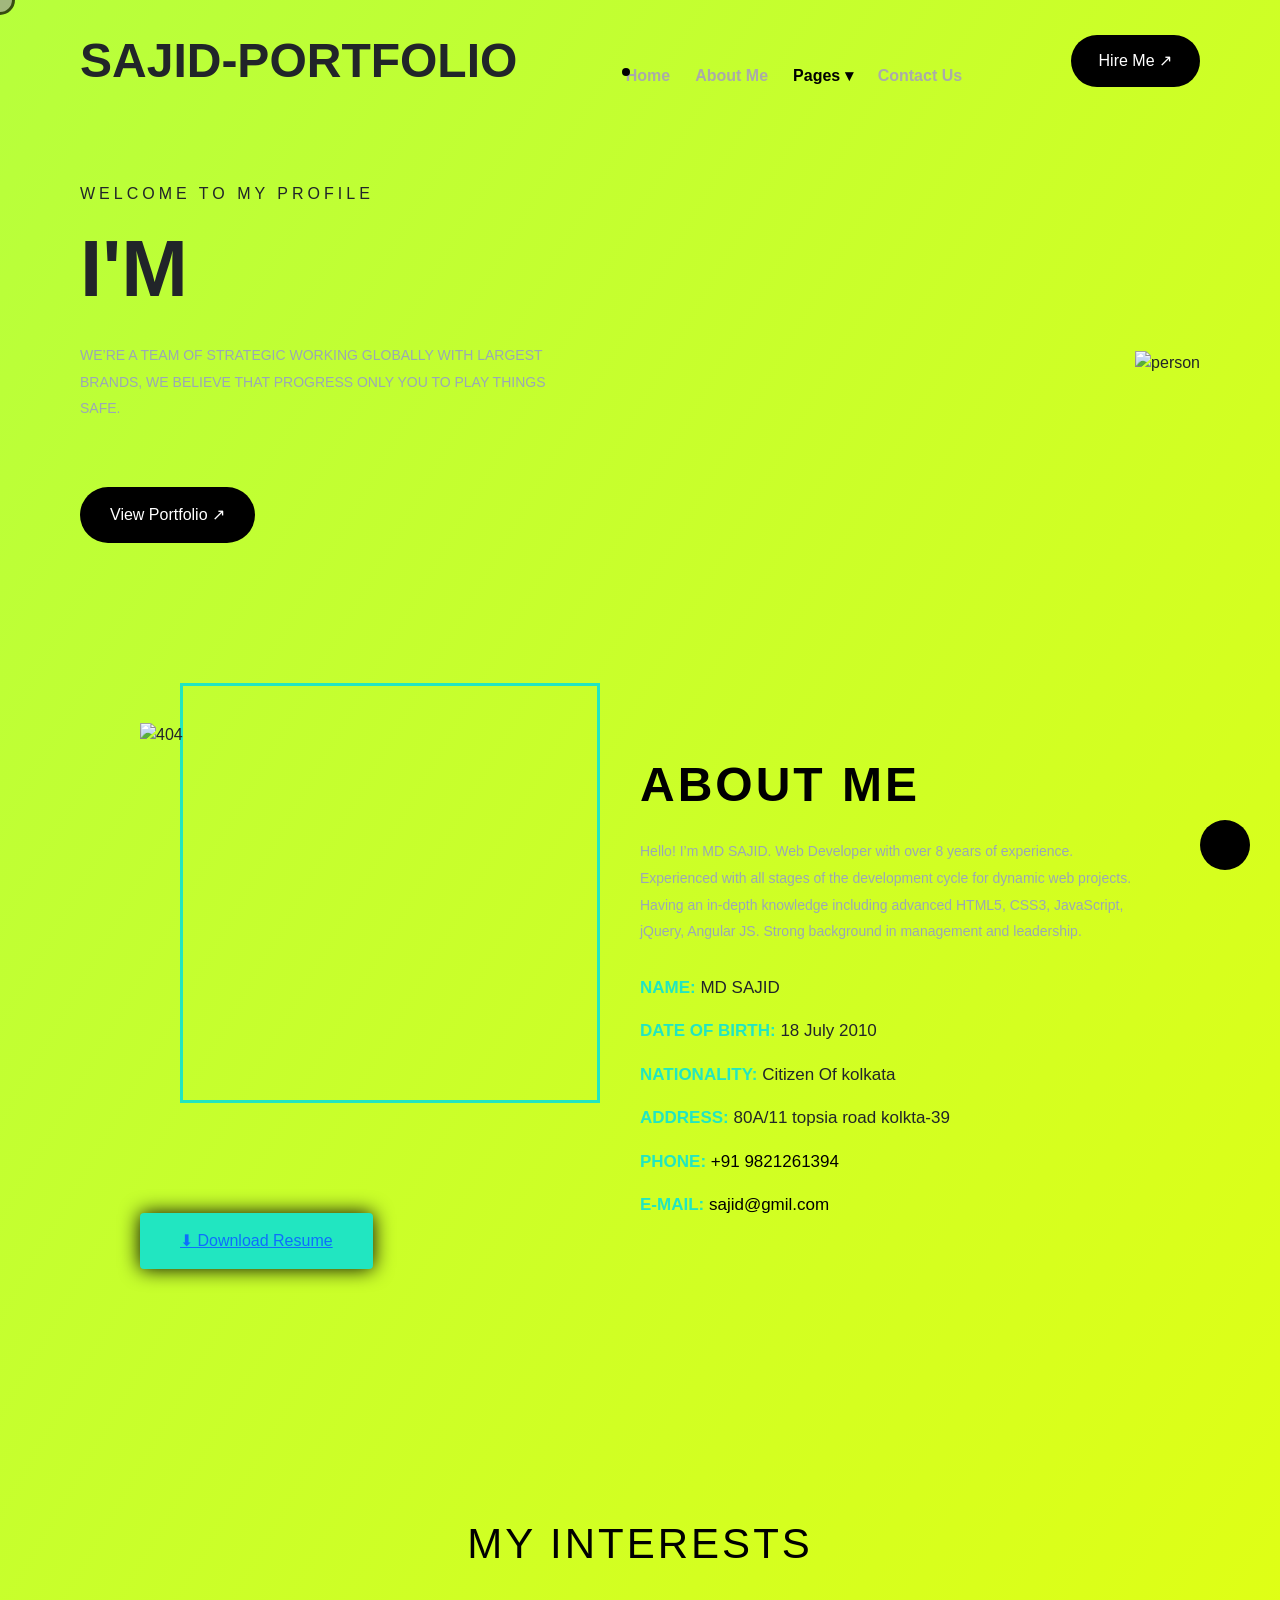
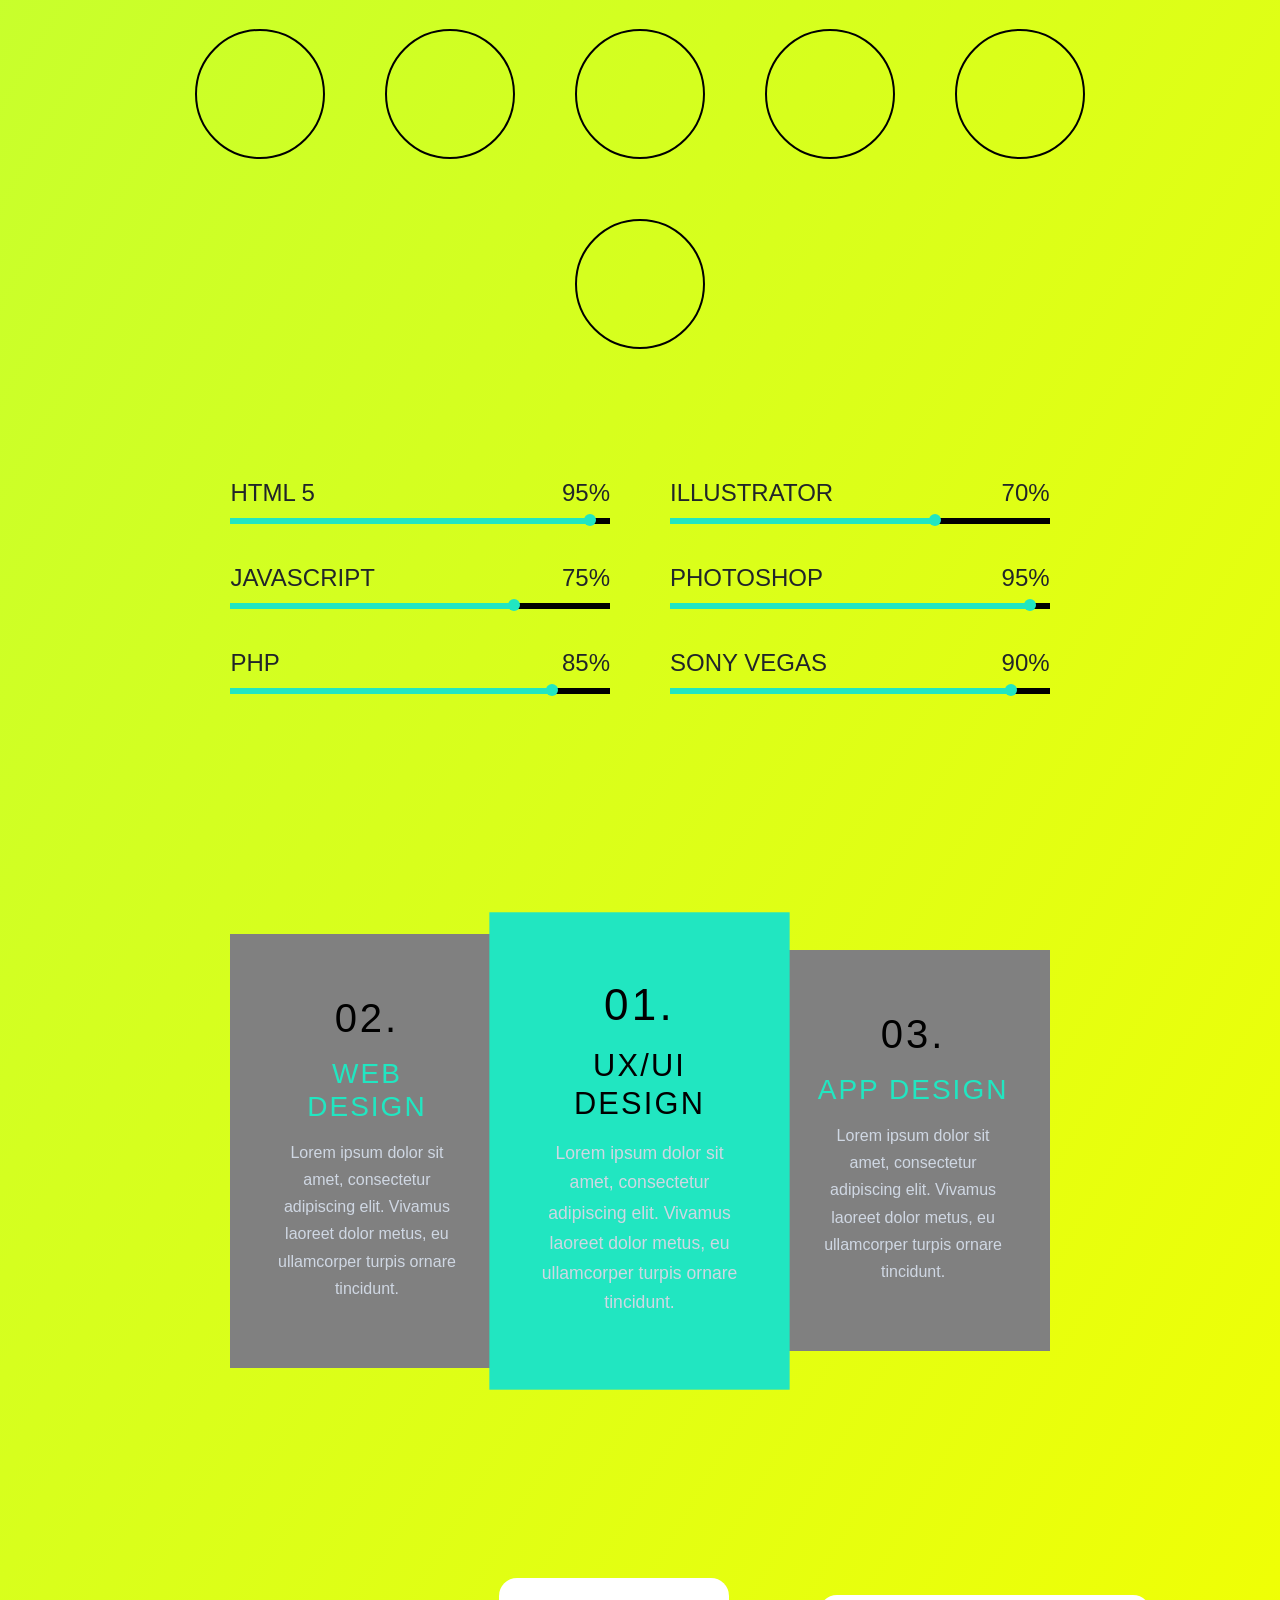
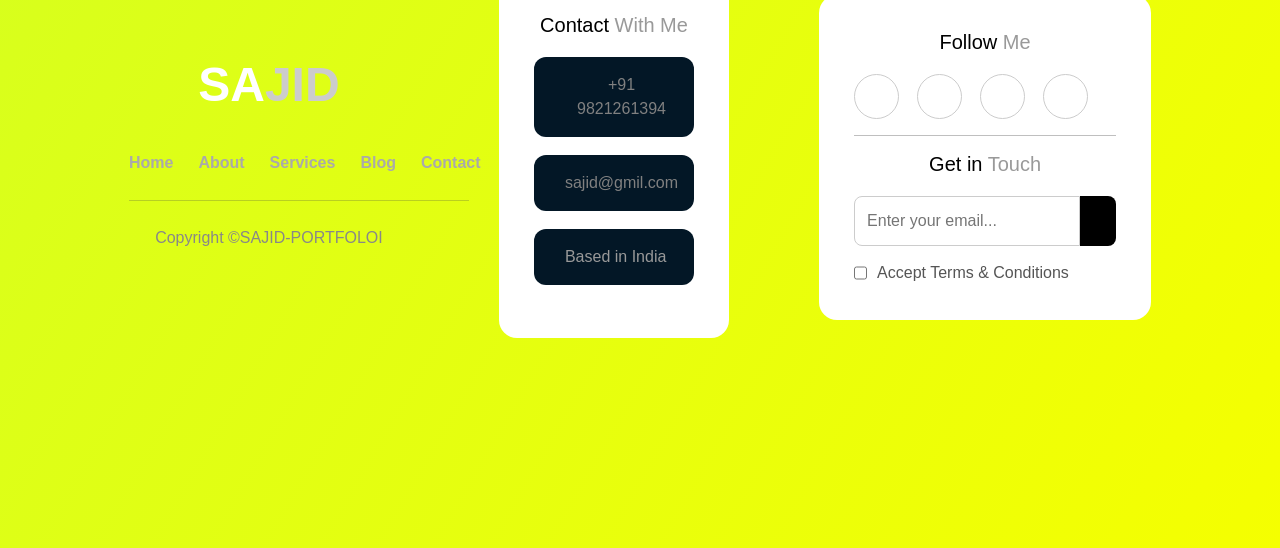
==== index.html @ fda23322 "Add files via upload" ====
<!DOCTYPE html>
<html lang="en">

<head>
  <meta charset="UTF-8" />
  <meta name="viewport" content="width=device-width, initial-scale=1.0" />

  <title>Portfolio Hero</title>
  <link rel="stylesheet" href="https://cdnjs.cloudflare.com/ajax/libs/font-awesome/7.0.1/css/all.min.css"
    integrity="sha512-2SwdPD6INVrV/lHTZbO2nodKhrnDdJK9/kg2XD1r9uGqPo1cUbujc+IYdlYdEErWNu69gVcYgdxlmVmzTWnetw=="
    crossorigin="anonymous" referrerpolicy="no-referrer" />

  <link href="https://cdn.jsdelivr.net/npm/bootstrap@5.3.8/dist/css/bootstrap.min.css" rel="stylesheet"
    integrity="sha384-sRIl4kxILFvY47J16cr9ZwB07vP4J8+LH7qKQnuqkuIAvNWLzeN8tE5YBujZqJLB" crossorigin="anonymous">
  <link rel="stylesheet" href="style.css">
</head>

<body>

  <header>
    <div class="logo">SAJID-PORTFOLIO</div>

    <nav>
      <a href="#" class="hidden">Home</a>
      <a href="http://127.0.0.1:5500/about.html" class="hidden">About Me</a>
      <!-- Custom Cursor -->
      <div class="cursor-dot"></div>
      <div class="cursor-outline"></div>

      <div class="dropdown" class="hidden">
        <span id="portfolioBtn" class="hidden">Pages ▾</span>
        <div class="dropdown-menu" id="portfolioMenu">
          <a href="#">Home</a>
          <a href="#">About</a>
          <a href="http://127.0.0.1:5500/contact.html">contact</a>
        </div>
      </div>
      <a href="http://127.0.0.1:5500/contact.html" class="hidden">Contact Us</a>
      <div class="canvas">

        <a class="btn btn-dark" data-bs-toggle="offcanvas" href="#offcanvasExample" role="button"
          aria-controls="offcanvasExample">
          <i class="fa-solid fa-bars"></i>
        </a>

        <div class="offcanvas offcanvas-start" tabindex="-1" id="offcanvasExample"
          aria-labelledby="offcanvasExampleLabel">
          <div class="offcanvas-header">
            <h5 class="offcanvas-title" id="offcanvasExampleLabel">Nav bar</h5>
            <button type="button" class="btn-close" data-bs-dismiss="offcanvas" aria-label="Close"></button>
          </div>
          <div class="offcanvas-body">
            <div>
              <li class="nav-item">
                <a class="nav-link p-3" href="#">Home</a>
              </li>
              <li class="nav-item p-3">
                <a class="nav-link" href="http://127.0.0.1:5500/about.html">About me</a>
              </li>
              <li class="nav-item p-3">
                <a class="nav-link" href="#">Pages</a>
              </li>
            </div>
            <li class="nav-item">
              <a class="nav-link p-3" href="http://127.0.0.1:5500/contact.html">Contact</a>
            </li>
          </div>
        </div>
      </div>
    </nav>

    <button class="hire-btn hidden">Hire Me ↗</button>
  </header>

  <section class="hero">
    <div class="content">
      <p class="welcome">WELCOME TO MY PROFILE</p>
      <h1>I'M <span class="typed-text"></span><span class="cursor"></span></h1>

      <p class="desc">
        WE’RE A TEAM OF STRATEGIC WORKING GLOBALLY WITH LARGEST BRANDS,
        WE BELIEVE THAT PROGRESS ONLY YOU TO PLAY THINGS SAFE.
      </p>

      <button class="portfolio-btn">View Portfolio ↗</button>
    </div>

    <div class="image">
      <img src="https://i.imgur.com/0y8Ftya.png" alt="person">
    </div>
  </section>


  <section class="about">

    <div class="container">

      <!-- LEFT IMAGE -->
      <div class="about-left">

        <div class="border-box"></div>

        <img src="/imgs/Self post.jpeg" alt="404  " class="imgss">

        <button class="resume-btn">
          <a href="MY CV.pdf" download="myccv">
            <span>⬇ Download Resume</span>
          </a>
        </button>

      </div>

      <!-- RIGHT CONTENT -->
      <div class="about-right">

        <h1>ABOUT ME</h1>

        <p class="desc">
          Hello! I’m MD SAJID. Web Developer with over 8 years of experience.
          Experienced with all stages of the development cycle for dynamic web projects.
          Having an in-depth knowledge including advanced HTML5, CSS3, JavaScript,
          jQuery, Angular JS. Strong background in management and leadership.
        </p>

        <div class="details">
          <p><span>NAME:</span> MD SAJID</p>
          <p><span>DATE OF BIRTH:</span> 18 July 2010</p>
          <p><span>NATIONALITY:</span> Citizen Of kolkata</p>
          <p><span>ADDRESS:</span> 80A/11 topsia road kolkta-39</p>
          <p><span>PHONE:</span><a href="tel:+91 9821261394" class="chnge"> +91 9821261394</a></p>
          <p><span>E-MAIL:</span><a href="mailto:sajid@gmil.com" class="chnge"> sajid@gmil.com</a></p>
        </div>

      </div>

    </div>

  </section>
  <section class="interests">

    <h2>MY INTERESTS</h2>

    <div class="interest-container">

      <div class="interest-box">
        <i class="fa-solid fa-camera"></i>
        <span>GAMING</span>
      </div>

      <div class="interest-box">
        <i class="fa-solid fa-trophy"></i>
        <span>FOOTBALL</span>
      </div>
      <div class="interest-box">
        <i class="fas fa-music"></i>
        <span>MUSIC</span>
      </div>

      <div class="interest-box">
        <i class="fas fa-plane"></i>
        <span>TRAVEL</span>
      </div>

      <div class="interest-box">
        <i class="fas fa-rocket"></i>
        <span>SPORTES</span>
      </div>

      <div class="interest-box">
        <i class="fas fa-paint-brush"></i>
        <span>ART</span>
      </div>

    </div>
    <!-- SKILLS SECTION -->
    <section class="skills">

      <div class="skills-container">

        <!-- LEFT -->
        <div class="skill-col">

          <div class="skill">
            <h4>HTML 5 <span>95%</span></h4>
            <div class="bar">
              <div class="fill html"></div>
            </div>
          </div>

          <div class="skill">
            <h4>JAVASCRIPT <span>75%</span></h4>
            <div class="bar">
              <div class="fill js"></div>
            </div>
          </div>

          <div class="skill">
            <h4>PHP <span>85%</span></h4>
            <div class="bar">
              <div class="fill php"></div>
            </div>
          </div>

        </div>

        <!-- RIGHT -->
        <div class="skill-col">

          <div class="skill">
            <h4>ILLUSTRATOR <span>70%</span></h4>
            <div class="bar">
              <div class="fill ai"></div>
            </div>
          </div>

          <div class="skill">
            <h4>PHOTOSHOP <span>95%</span></h4>
            <div class="bar">
              <div class="fill ps"></div>
            </div>
          </div>

          <div class="skill">
            <h4>SONY VEGAS <span>90%</span></h4>
            <div class="bar">
              <div class="fill vegas"></div>
            </div>
          </div>

        </div>

      </div>

    </section>


    <!-- SERVICES SECTION -->
    <section class="services">

      <div class="service-container">

        <div class="service-card">
          <h2>02.</h2>
          <h3>WEB DESIGN</h3>
          <p>Lorem ipsum dolor sit amet, consectetur adipiscing elit.
            Vivamus laoreet dolor metus, eu ullamcorper turpis ornare tincidunt.</p>
        </div>

        <div class="service-card active">
          <h2>01.</h2>
          <h3>UX/UI DESIGN</h3>
          <p>Lorem ipsum dolor sit amet, consectetur adipiscing elit.
            Vivamus laoreet dolor metus, eu ullamcorper turpis ornare tincidunt.</p>
        </div>

        <div class="service-card">
          <h2>03.</h2>
          <h3>APP DESIGN</h3>
          <p>Lorem ipsum dolor sit amet, consectetur adipiscing elit.
            Vivamus laoreet dolor metus, eu ullamcorper turpis ornare tincidunt.</p>
        </div>

      </div>

    </section>
    <section class="footer">

      <div class="footer-overlay"></div>

      <!-- LEFT -->
      <div class="footer-left fade-up">
        <div class="logo">SA<span>JID</span></div>

        <nav>
          <a href="#">Home</a>
          <a href="#">About</a>
          <a href="#">Services</a>
          <a href="#">Blog</a>
          <a href="#">Contact</a>
        </nav>

        <hr>

        <p class="copyright">Copyright ©SAJID-PORTFOLOI</p>
      </div>

      <!-- CENTER -->
      <div class="footer-card fade-right">
        <h3>Contact <span>With Me</span></h3>

        <div class="contact-box">
          <i class="fa-solid fa-phone"></i>
          <span><a href="tel:+91 9821261394" class="matt"> +91 9821261394</a></span>
        </div>

        <div class="contact-box">
          <i class="fa-solid fa-envelope"></i>
          <span><a href="mailto:sajid@gmil.com" class="matt"> sajid@gmil.com</a></span>
        </div>

        <div class="contact-box">
          <i class="fa-solid fa-location-dot"></i>
          <span>Based in India</span>
        </div>
      </div>

      <!-- RIGHT -->
      <div class="footer-card fade-left">

        <h3>Follow <span>Me</span></h3>

        <div class="socials">
          <i class="fab fa-facebook-f"></i>
          <i class="fab fa-twitter"></i>
          <i class="fab fa-vimeo-v"></i>
          <i class="fab fa-pinterest-p"></i>
        </div>

        <hr>

        <h3>Get in <span>Touch</span></h3>

        <form id="emailForm">
          <div class="input-box">
            <input type="email" placeholder="Enter your email..." required>
            <button><i class="fa-solid fa-paper-plane"></i></button>
          </div>

          <label class="checkbox">
            <input type="checkbox" required>
            Accept Terms & Conditions
          </label>
        </form>

      </div>

      <!-- SCROLL TOP -->
      <button id="topBtn"><i class="fa-solid fa-arrow-up"></i></button>

    </section>
    <script src="script.js"></script>
    <script src="https://cdn.jsdelivr.net/npm/bootstrap@5.3.8/dist/js/bootstrap.bundle.min.js"
      integrity="sha384-FKyoEForCGlyvwx9Hj09JcYn3nv7wiPVlz7YYwJrWVcXK/BmnVDxM+D2scQbITxI"
      crossorigin="anonymous"></script>
</body>

</html>
---- style.css ----
* {
  margin: 0;
  padding: 0;
  box-sizing: border-box;
  font-family: Arial, sans-serif;
}

body {
  background: linear-gradient(120deg, #b7ff3c, #f5ff00);
  overflow-x: hidden;
}

/* ===== HEADER ===== */

header {
  display: flex;
  align-items: center;
  justify-content: space-between;
  padding: 25px 80px;
}

.logo {
  font-size: 28px;
  font-weight: bold;
}

nav {
  display: flex;
  gap: 30px;
  align-items: center;
}

nav a,
nav span {
  text-decoration: none;
  color: #000;
  font-weight: 600;
  cursor: pointer;
}

.hire-btn {
  padding: 14px 28px;
  border: none;
  border-radius: 30px;
  background: #000;
  color: #fff;
  cursor: pointer;
  transition: 0.3s;
}

.hire-btn:hover {
  transform: scale(1.05);
}

/* ===== DROPDOWN ===== */

.dropdown {
  position: relative;
}

.dropdown-menu {
  position: absolute;
  top: 35px;
  left: -40px;
  background: white;
  border-radius: 12px;
  padding: 15px;
  display: none;
  flex-direction: column;
  gap: 12px;
  width: 200px;
  animation: drop 0.3s ease;
}

.dropdown-menu a {
  color: #000;
  text-decoration: none;
}

@keyframes drop {
  from {
    opacity: 0;
    transform: translateY(-10px);
  }

  to {
    opacity: 1;
    transform: translateY(0);
  }
}

/* ===== HERO ===== */

.hero {
  display: flex;
  justify-content: space-between;
  align-items: center;
  padding: 60px 80px;
}

.content {
  max-width: 600px;
  animation: slideLeft 1s ease;
}

@keyframes slideLeft {
  from {
    opacity: 0;
    transform: translateX(-80px);
  }

  to {
    opacity: 1;
    transform: translateX(0);
  }
}

.welcome {
  letter-spacing: 4px;
  margin-bottom: 15px;
}

h1 {
  font-size: 80px;
  font-weight: 900;
}

h2 {
  font-size: 70px;
  margin-top: 10px;
}

.desc {
  margin-top: 25px;
  font-size: 14px;
  max-width: 500px;
}

.portfolio-btn {
  margin-top: 35px;
  padding: 16px 30px;
  border: none;
  background: black;
  color: white;
  border-radius: 30px;
  cursor: pointer;
  transition: 0.3s;
}

.portfolio-btn:hover {
  background: #222;
  transform: translateY(-4px);
}

/* ===== IMAGE ===== */

.image {
  animation: slideRight 1s ease;
}

@keyframes slideRight {
  from {
    opacity: 0;
    transform: translateX(80px);
  }

  to {
    opacity: 1;
    transform: translateX(0);
  }
}

.image img {
  width: 380px;
}

/* ===== TYPING EFFECT ===== */
.cursor {
  display: inline-block;
  background-color: #000;
  width: 4px;
  animation: blink 0.7s infinite;
}

@keyframes blink {

  0%,
  50% {
    opacity: 1;
  }

  51%,
  100% {
    opacity: 0;
  }
}

.typed-text {
  font-weight: 900;
  font-size: 80px;
  color: #0f0f0f;
}

/* ===== CUSTOM CURSOR ===== */

body {
  cursor: none;
}

.cursor-dot {
  width: 8px;
  height: 8px;
  background: black;
  position: fixed;
  border-radius: 50%;
  pointer-events: none;
  z-index: 9999;
  transform: translate(-50%, -50%);
}

.cursor-outline {
  width: 30px;
  height: 30px;
  border: 3px solid black;
  background-color: #999;
  opacity: 0.7;
  position: fixed;
  border-radius: 50%;
  pointer-events: none;
  z-index: 9998;
  transform: translate(-50%, -50%);
  transition: transform 0.15s ease-out, width 0.15s, height 0.15s;
}

/* Hover effect on clickable items */
a:hover~.cursor-outline,
button:hover~.cursor-outline {
  transform: translate(-50%, -50%) scale(1.6);
}

/* SECTION */

.about {
  padding: 120px 10%;
}

.container {
  display: flex;
  align-items: center;
  justify-content: space-between;
  gap: 80px;
}

/* LEFT IMAGE */

.about-left {
  position: relative;
  width: 420px;
}

.about-left img {
  width: 100%;
  display: block;
  position: relative;
  z-index: 2;
}

/* BORDER BOX */

.border-box {
  position: absolute;
  top: -40px;
  left: 40px;
  width: 420px;
  height: 420px;
  border: 3px solid #21e6c1;
  z-index: 1;
}

/* BUTTON */

.resume-btn {
  margin-top: 40px;
  padding: 16px 40px;
  background: #21e6c1;
  border: none;
  color: black;
  font-weight: 500;
  font-size: 16px;
  cursor: pointer;
  border-radius: 4px;
  box-shadow: 0 0 20px black;
  transition: 0.3s;
}

.imgss {
  height: 450px;
}

.resume-btn:hover {
  box-shadow: 0 0 40px #21e6c1;
  transform: translateY(-3px);
}

/* RIGHT CONTENT */

.about-right {
  max-width: 600px;
}

.about-right h1 {
  color: black;
  font-size: 48px;
  letter-spacing: 3px;
  margin-bottom: 25px;
}

/* DESCRIPTION */

.desc {
  line-height: 1.9;
  margin-bottom: 30px;
  color: #9aa7b7;
}

/* DETAILS */

.details p {
  margin-bottom: 18px;
  font-size: 17px;
}

.details span {
  color: #21e6c1;
  font-weight: 600;
}

/* RESPONSIVE */

@media(max-width:900px) {

  .container {
    flex-direction: column;
    text-align: center;
  }

  .border-box {
    left: 0;
  }

}

* {
  margin: 0;
  padding: 0;
  box-sizing: border-box;
  font-family: "Poppins", sans-serif;
}

/* SECTION */

.interests {
  padding: 120px 10%;
  text-align: center;
}

.interests h2 {
  color: #000;
  font-size: 42px;
  letter-spacing: 3px;
  margin-bottom: 60px;
}

/* CONTAINER */

.interest-container {
  display: flex;
  justify-content: center;
  flex-wrap: wrap;
  gap: 60px;
}

/* BOX */

.interest-box {
  position: relative;
  width: 130px;
  height: 130px;
  border: 2px solid #000;
  border-radius: 50%;
  display: flex;
  align-items: center;
  justify-content: center;
  cursor: pointer;
  transition: 0.4s;
  overflow: hidden;
}

/* ICON */

.interest-box i {
  font-size: 40px;
  color: #000;
  transition: 0.4s;
}

/* HOVER EFFECT */

.interest-box:hover {
  background: #fff;
}

.interest-box:hover i {
  color: #222833;
  transform: translateY(-15px);
}

/* TEXT */

.interest-box span {
  position: absolute;
  bottom: -30px;
  font-size: 14px;
  color: #222833;
  font-weight: 600;
  opacity: 0;
  transition: 0.4s;
}

/* TEXT SHOW */

.interest-box:hover span {
  bottom: 25px;
  opacity: 1;
}

/* RESPONSIVE */

@media(max-width:700px) {

  .interest-container {
    gap: 40px;
  }

  .interest-box {
    width: 100px;
    height: 100px;
  }

  .interest-box i {
    font-size: 30px;
  }

}

* {
  margin: 0;
  padding: 0;
  box-sizing: border-box;
  font-family: "Poppins", sans-serif;
}

/* SKILLS */

.skills {
  margin-top: 50px;
  padding: 80px 10%;
}

.skills-container {
  display: flex;
  gap: 60px;
}

.skill-col {
  flex: 1;
}

.skill {
  margin-bottom: 40px;
}

.skill h4 {
  display: flex;
  justify-content: space-between;
  font-weight: 500;
  margin-bottom: 10px;
}

.bar {
  width: 100%;
  height: 6px;
  background: black;
  position: relative;
}

.fill {
  height: 100%;
  background: #21e6c1;
  width: 0;
  position: relative;
  transition: 1.5s;
}

/* DOT */

.fill::after {
  content: "";
  position: absolute;
  right: -5px;
  top: -4px;
  width: 12px;
  height: 12px;
  background: #21e6c1;
  border-radius: 50%;
}

/* SKILL WIDTH */

.html {
  width: 95%;
}

.js {
  width: 75%;
}

.php {
  width: 85%;
}

.ai {
  width: 70%;
}

.ps {
  width: 95%;
}

.vegas {
  width: 90%;
}

/* SERVICES */

.services {
  padding: 120px 10%;
}

.service-container {
  display: flex;
  justify-content: center;
  align-items: center;
  gap: 0;
}

/* CARD */

.service-card {
  width: 350px;
  padding: 50px 40px;
  background: grey;
  transition: 0.4s;
}

.service-card h2 {
  font-size: 40px;
  margin-bottom: 15px;
}

.service-card h3 {
  color: #21e6c1;
  margin-bottom: 15px;
  letter-spacing: 2px;
}

.service-card p {
  color: #cfd7e3;
  line-height: 1.7;
}

/* CENTER CARD */

.service-card.active {
  background: #21e6c1;
  color: #fff;
  transform: scale(1.1);
  z-index: 2;
}

.matt {
  color: gray;
  text-decoration: none;
}

.service-card.active h3 {
  color: black;
}

/* HOVER */

.service-card:hover {
  transform: translateY(-10px);
}

/* RESPONSIVE */

@media(max-width:900px) {

  .skills-container {
    flex-direction: column;
  }

  .service-container {
    flex-direction: column;
    gap: 30px;
  }

}

* {
  margin: 0;
  padding: 0;
  box-sizing: border-box;
  font-family: "Poppins", sans-serif;
}

/* SECTION */

.hire {
  background: #21e6c1;
  padding: 70px 10%;
}

.hire-container {
  display: flex;
  align-items: center;
  justify-content: space-between;
  gap: 40px;
}

/* ICON */

.hire-icon i {
  font-size: 80px;
  color: #1f2631;
  animation: floatIcon 3s ease-in-out infinite;
}

.chnge {
  color: #000;
  text-decoration: none;
}

@keyframes floatIcon {
  0% {
    transform: translateY(0);
  }

  50% {
    transform: translateY(-12px);
  }

  100% {
    transform: translateY(0);
  }
}

/* TEXT */

.hire-text h2 {
  font-size: 42px;
  letter-spacing: 2px;
  color: #1f2631;
  margin-bottom: 10px;
}

.hire-text p {
  color: #1f2631;
  font-size: 16px;
}

/* BUTTON */

.hire-btn button {
  padding: 18px 50px;
  background: #1f2631;
  border: none;
  color: #21e6c1;
  font-weight: 600;
  letter-spacing: 2px;
  cursor: pointer;
  transition: 0.3s;
}

.hire-btn button:hover {
  background: black;
  transform: translateY(-3px);
}

/* RESPONSIVE */

@media(max-width:900px) {

  .hire-container {
    flex-direction: column;
    text-align: center;
  }

  .hire-icon i {
    font-size: 60px;
  }

  .hire-text h2 {
    font-size: 30px;
  }

}

* {
  margin: 0;
  padding: 0;
  box-sizing: border-box;
  font-family: Segoe UI, sans-serif
}


.footer {
  position: relative;
  min-height: 60vh;
  display: flex;
  justify-content: center;
  align-items: center;
  gap: 40px;
  padding: 60px;
  color: white;
  background: url("https://images.unsplash.com/photo-1528459105426-bc7d54f93f6c?auto=format&fit=crop&w=1600&q=80") center/cover;
}

.footer-overlay {
  width: 100%;
  position: absolute;
  inset: 0;
}

.footer>* {
  z-index: 2
}

/* LEFT */
.footer-left {
  width: 280px;
}

.logo {
  font-size: 48px;
  font-weight: 800;
}

.logo span {
  color: #ccc
}

nav {
  margin-top: 30px;
  display: flex;
  gap: 25px;
}

nav a {
  text-decoration: none;
  color: #aaa;
  transition: .3s;
}

nav a:hover {
  color: white
}

.footer-left hr {
  margin: 25px 0;
  border-color: #444;
  width: 340px;
}

.copyright {
  color: #888
}

/* CARDS */
.footer-card {
  background: white;
  color: #000;
  padding: 35px;
  border-radius: 18px;
  width: 350px;
  margin-left: 50px;
}

.footer-card h3 {
  font-size: 20px;
  margin-bottom: 20px;
}

.footer-card span {
  color: #999
}

/* CONTACT BOX */
.contact-box {
  background: #031726;
  color: white;
  padding: 16px;
  border-radius: 12px;
  display: flex;
  gap: 15px;
  align-items: center;
  margin-bottom: 18px;
  transition: .4s;
}

.contact-box:hover {
  transform: translateX(10px);
}

/* SOCIAL */
.socials {
  display: flex;
  gap: 18px;
}

.socials i {
  border: 1px solid #ccc;
  width: 45px;
  height: 45px;
  border-radius: 50%;
  display: flex;
  align-items: center;
  justify-content: center;
  cursor: pointer;
  transition: .3s;
}

.socials i:hover {
  background: black;
  color: white;
}

/* INPUT */
.input-box {
  display: flex;
  margin-top: 10px;
}

.input-box input {
  flex: 1;
  padding: 12px;
  border-radius: 8px 0 0 8px;
  border: 1px solid #ccc;
}

.input-box button {
  background: black;
  color: white;
  border: none;
  padding: 0 18px;
  border-radius: 0 8px 8px 0;
  cursor: pointer;
}

.checkbox {
  display: flex;
  gap: 10px;
  margin-top: 15px;
  color: #555;
}

/* TOP BUTTON */
#topBtn {
  position: fixed;
  bottom: 30px;
  right: 30px;
  background: black;
  color: white;
  border: none;
  width: 50px;
  height: 50px;
  border-radius: 50%;
  cursor: pointer;
}

.canvas {
  display: none;
}

/* ANIMATION */
.fade-up {
  animation: up 1s forwards
}

.fade-left {
  animation: left 1s forwards
}

.fade-right {
  animation: right 1s forwards
}

li {
  list-style: none;
}

@keyframes up {
  from {
    opacity: 0;
    transform: translateY(60px)
  }

  to {
    opacity: 1;
    transform: translateY(0)
  }
}

@keyframes left {
  from {
    opacity: 0;
    transform: translateX(80px)
  }

  to {
    opacity: 1;
    transform: translateX(0)
  }
}

@keyframes right {
  from {
    opacity: 0;
    transform: translateX(-80px)
  }

  to {
    opacity: 1;
    transform: translateX(0)
  }
}

/* RESPONSIVE */
@media(max-width:1000px) {
  .footer {
    flex-direction: column
  }
}

/* ===============================
   GLOBAL RESPONSIVE FIX
================================ */

img {
  max-width: 100%;
  height: auto;
}

section {
  width: 100%;
}

/* ===============================
   TABLET RESPONSIVE
================================ */

@media (max-width: 1024px) {
  .canvas {
    display: inline;
  }

  .hidden {
    display: none;
  }

  header {
    padding: 20px 40px;
  }

  .hero {
    flex-direction: column;
    text-align: center;
    gap: 40px;
  }

  .content {
    max-width: 100%;
  }

  h1 {
    font-size: 55px;
  }

  .typed-text {
    font-size: 55px;
  }

  .image img {
    width: 300px;
  }

  .container {
    flex-direction: column;
    gap: 40px;
  }

  .about-left {
    width: 300px;
  }

  .border-box {
    width: 300px;
    height: 300px;
  }

  .skills-container {
    flex-direction: column;
  }

  .service-container {
    flex-direction: column;
    gap: 30px;
  }

  .footer {
    flex-direction: column;
    text-align: center;
  }

}

/* ===============================
   MOBILE RESPONSIVE
================================ */

@media (max-width: 768px) {

  /* HEADER */
  .canvas {
    display: inline;
  }

  .hidden {
    display: none;
  }

  header {
    padding: 15px 20px;
  }

  /* nav {
    position: fixed;
    top: 70px;
    right: -100%;
    width: 250px;
    height: 100vh;
    background: white;
    flex-direction: column;
    padding: 40px 20px;
    transition: 0.4s;
    box-shadow: -5px 0 15px rgba(0,0,0,0.1);
  } */

  nav.active {
    right: 0;
  }

  /* HAMBURGER */

  .menu-toggle {
    display: block;
    font-size: 26px;
    cursor: pointer;
  }

  .hire-btn {
    display: none;
  }

  /* HERO */

  .hero {
    padding: 40px 20px;
  }

  h1 {
    font-size: 40px;
  }

  .typed-text {
    font-size: 40px;
  }

  .image img {
    width: 240px;
  }

  /* ABOUT */

  .about {
    padding: 60px 20px;
  }

  .about-right h1 {
    font-size: 32px;
  }

  .imgss {
    height: auto;
  }

  /* INTEREST */

  .interest-box {
    width: 90px;
    height: 90px;
  }

  /* SERVICES */

  .service-card {
    width: 100%;
  }

  /* FOOTER */

  .footer-card {
    width: 100%;
    margin-left: 0;
  }

  .footer-left hr {
    width: 100%;
  }

  /* HIDE CUSTOM CURSOR */

  body {
    cursor: default;
  }

  .cursor-dot,
  .cursor-outline {
    display: none;
  }

}

/* ===============================
   SMALL MOBILE
================================ */

@media (max-width: 480px) {
  .logo {
    font-size: 20px;
  }

  h1 {
    font-size: 30px;
  }

  .typed-text {
    font-size: 30px;
  }

  .portfolio-btn {
    padding: 12px 22px;
  }

  .resume-btn {
    width: 100%;
  }

  .input-box input {
    width: 50px;
  }
}
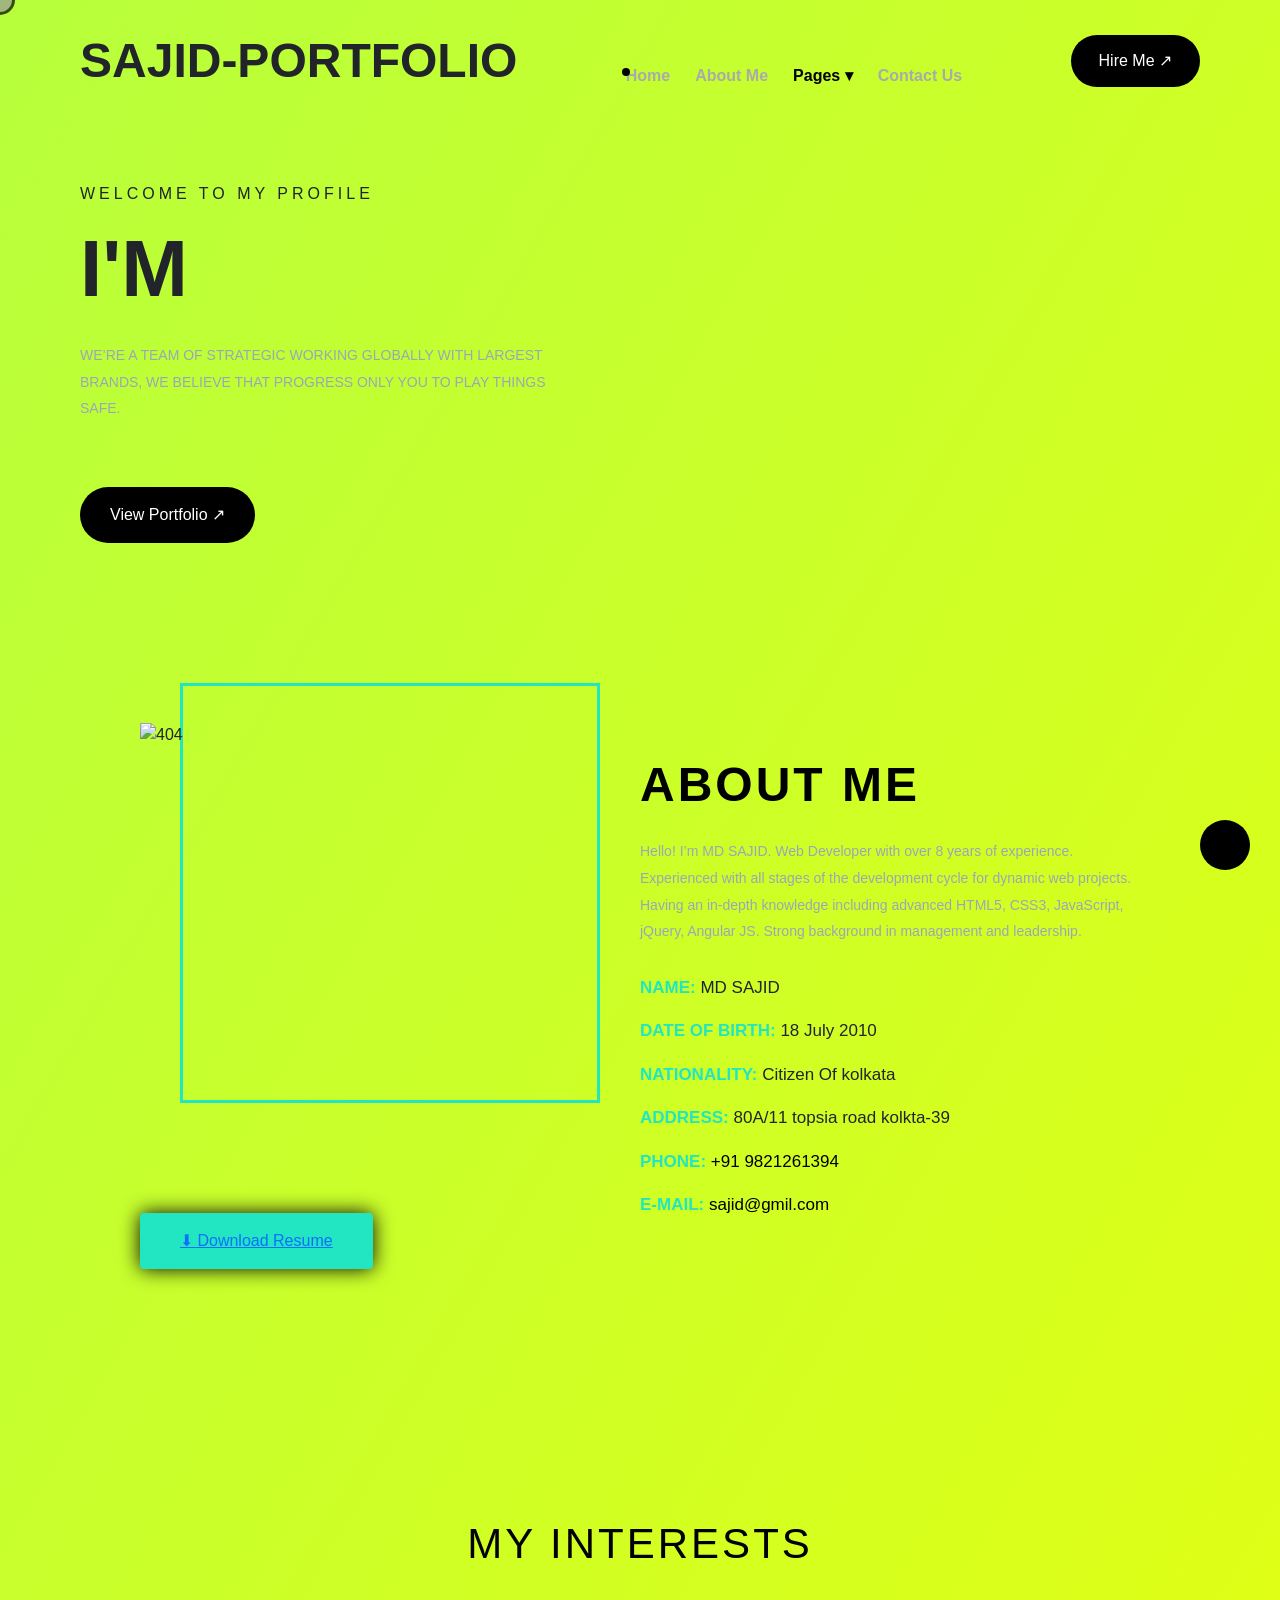
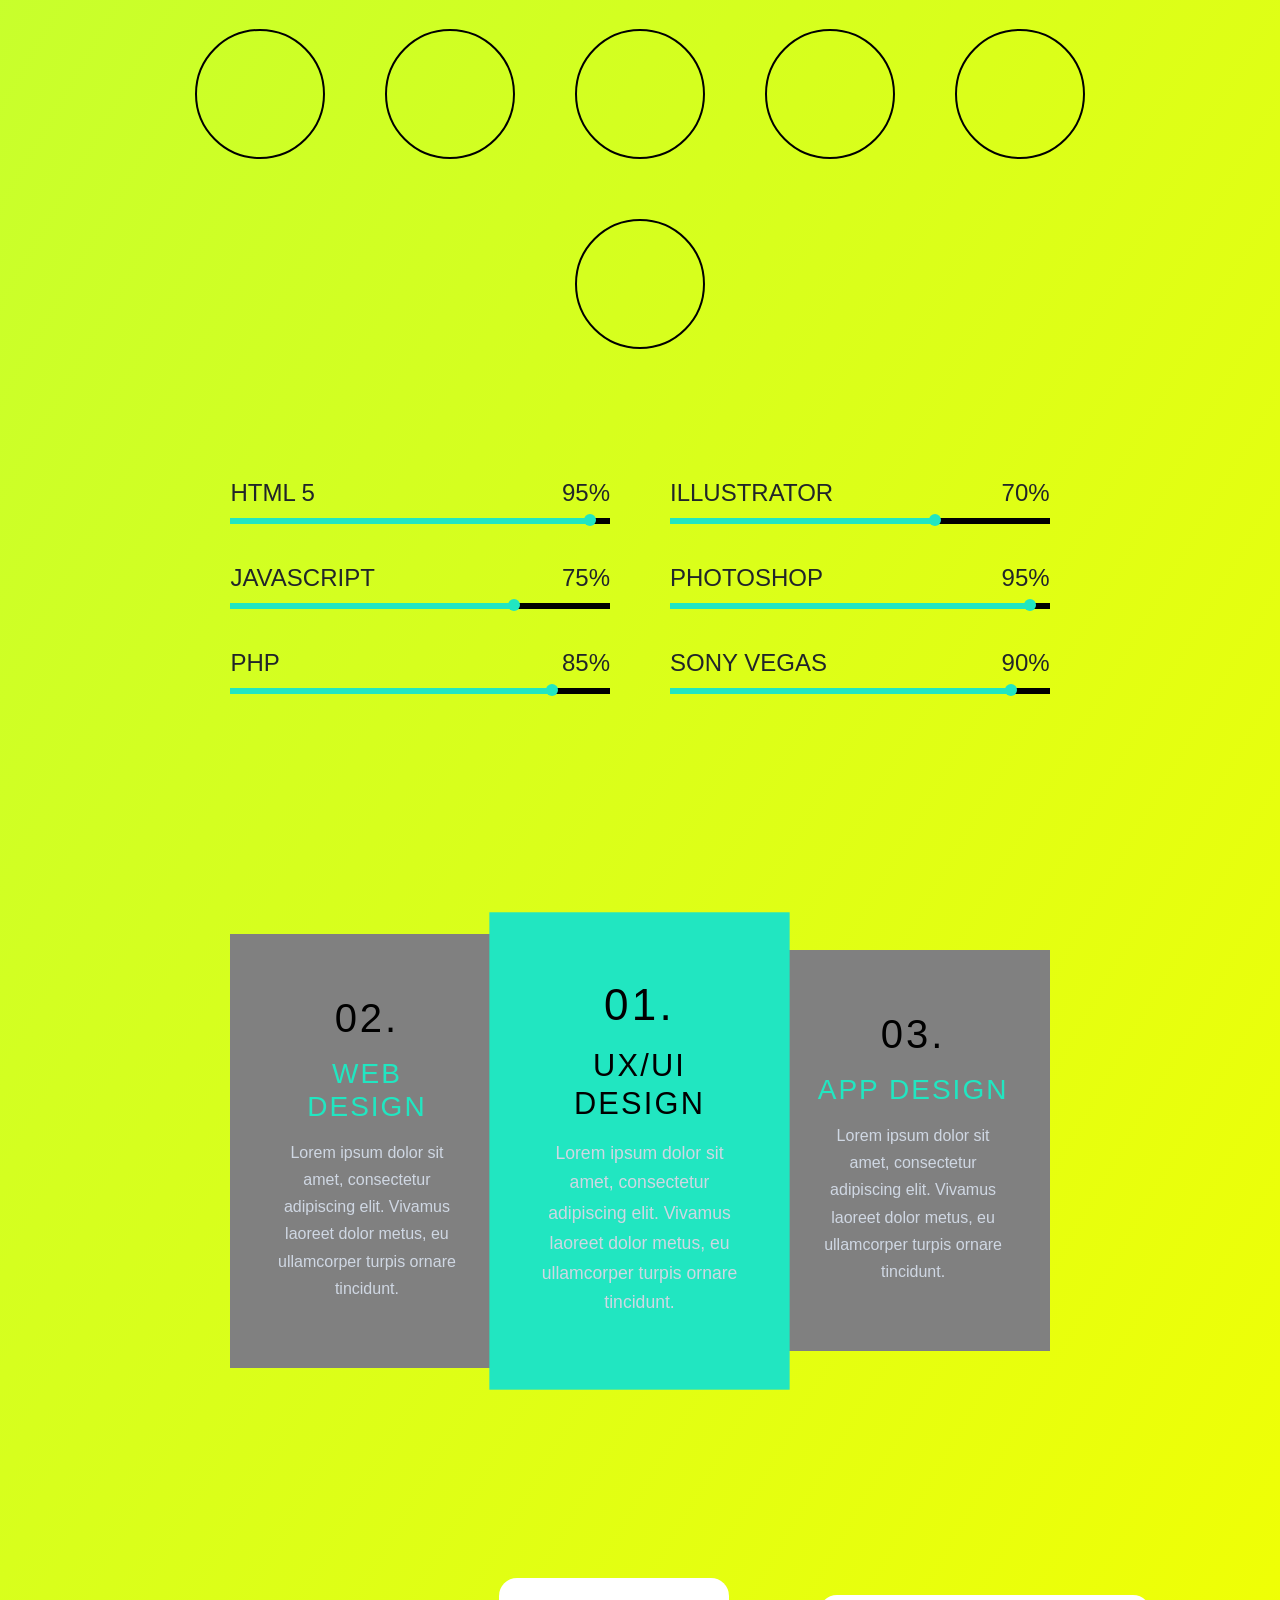
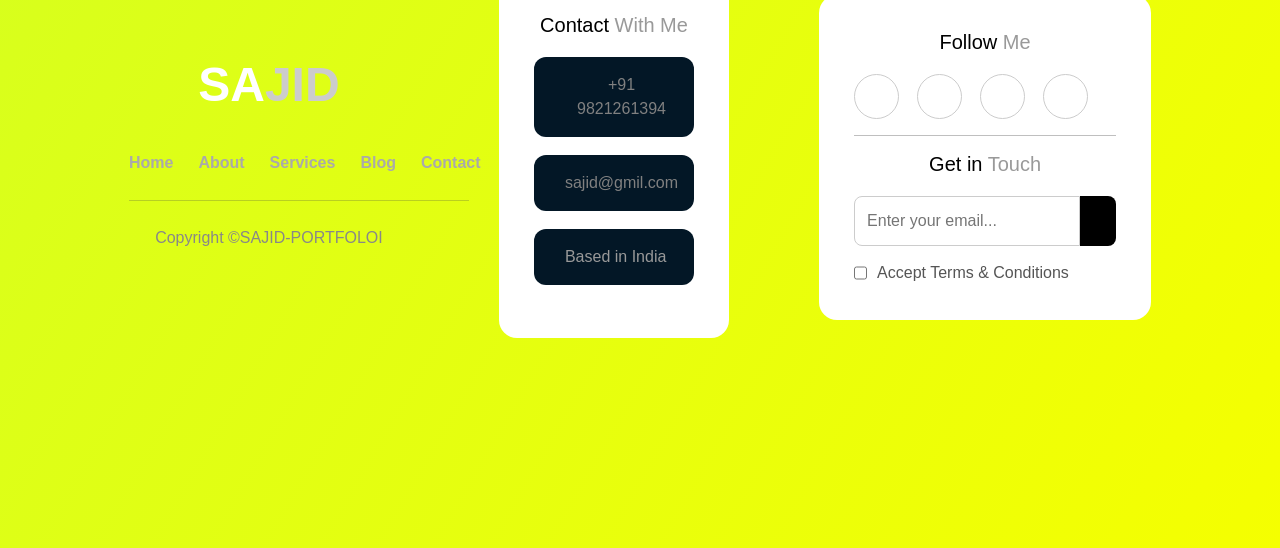
==== commit 989ef90f: "Update index.html remove image section" ====
--- a/index.html
+++ b/index.html
@@ -84,10 +84,6 @@
 
       <button class="portfolio-btn">View Portfolio ↗</button>
     </div>
-
-    <div class="image">
-      <img src="https://i.imgur.com/0y8Ftya.png" alt="person">
-    </div>
   </section>
 
 
@@ -344,4 +340,4 @@
       crossorigin="anonymous"></script>
 </body>
 
-</html>+</html>
